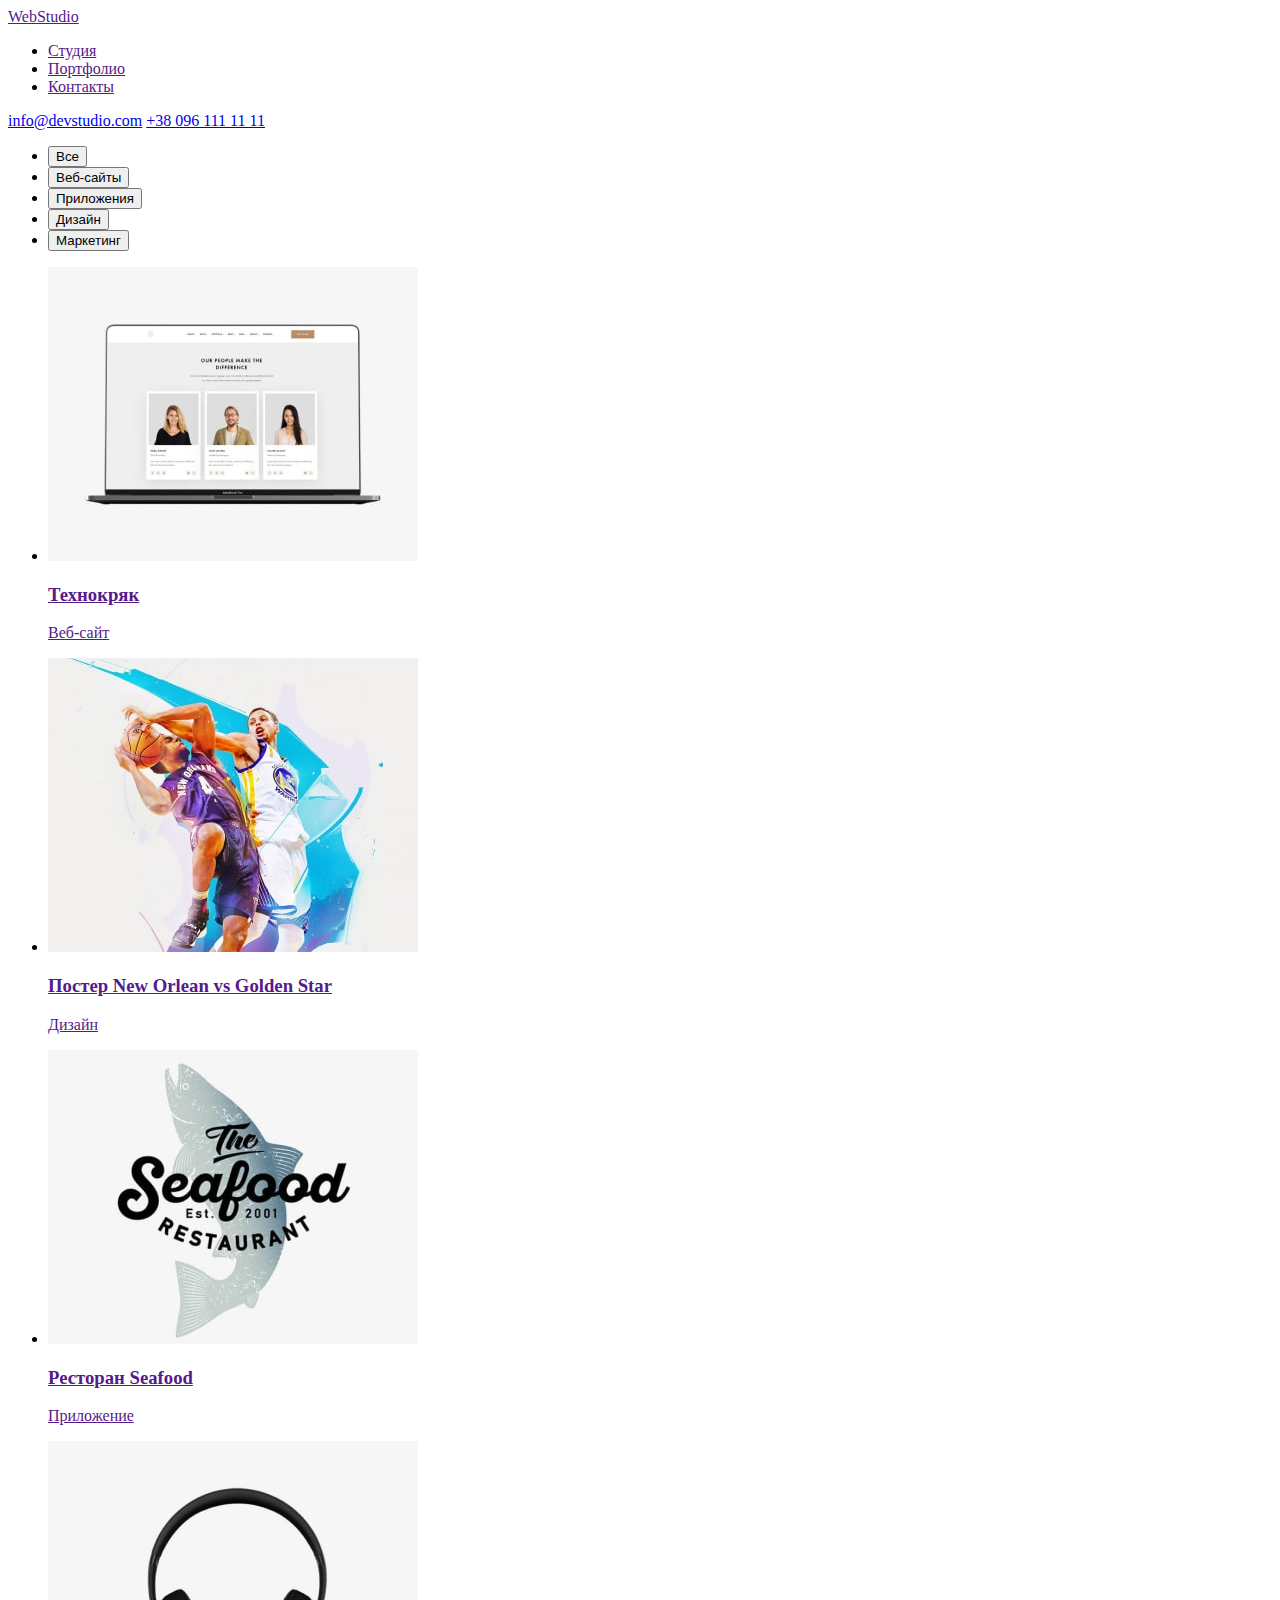
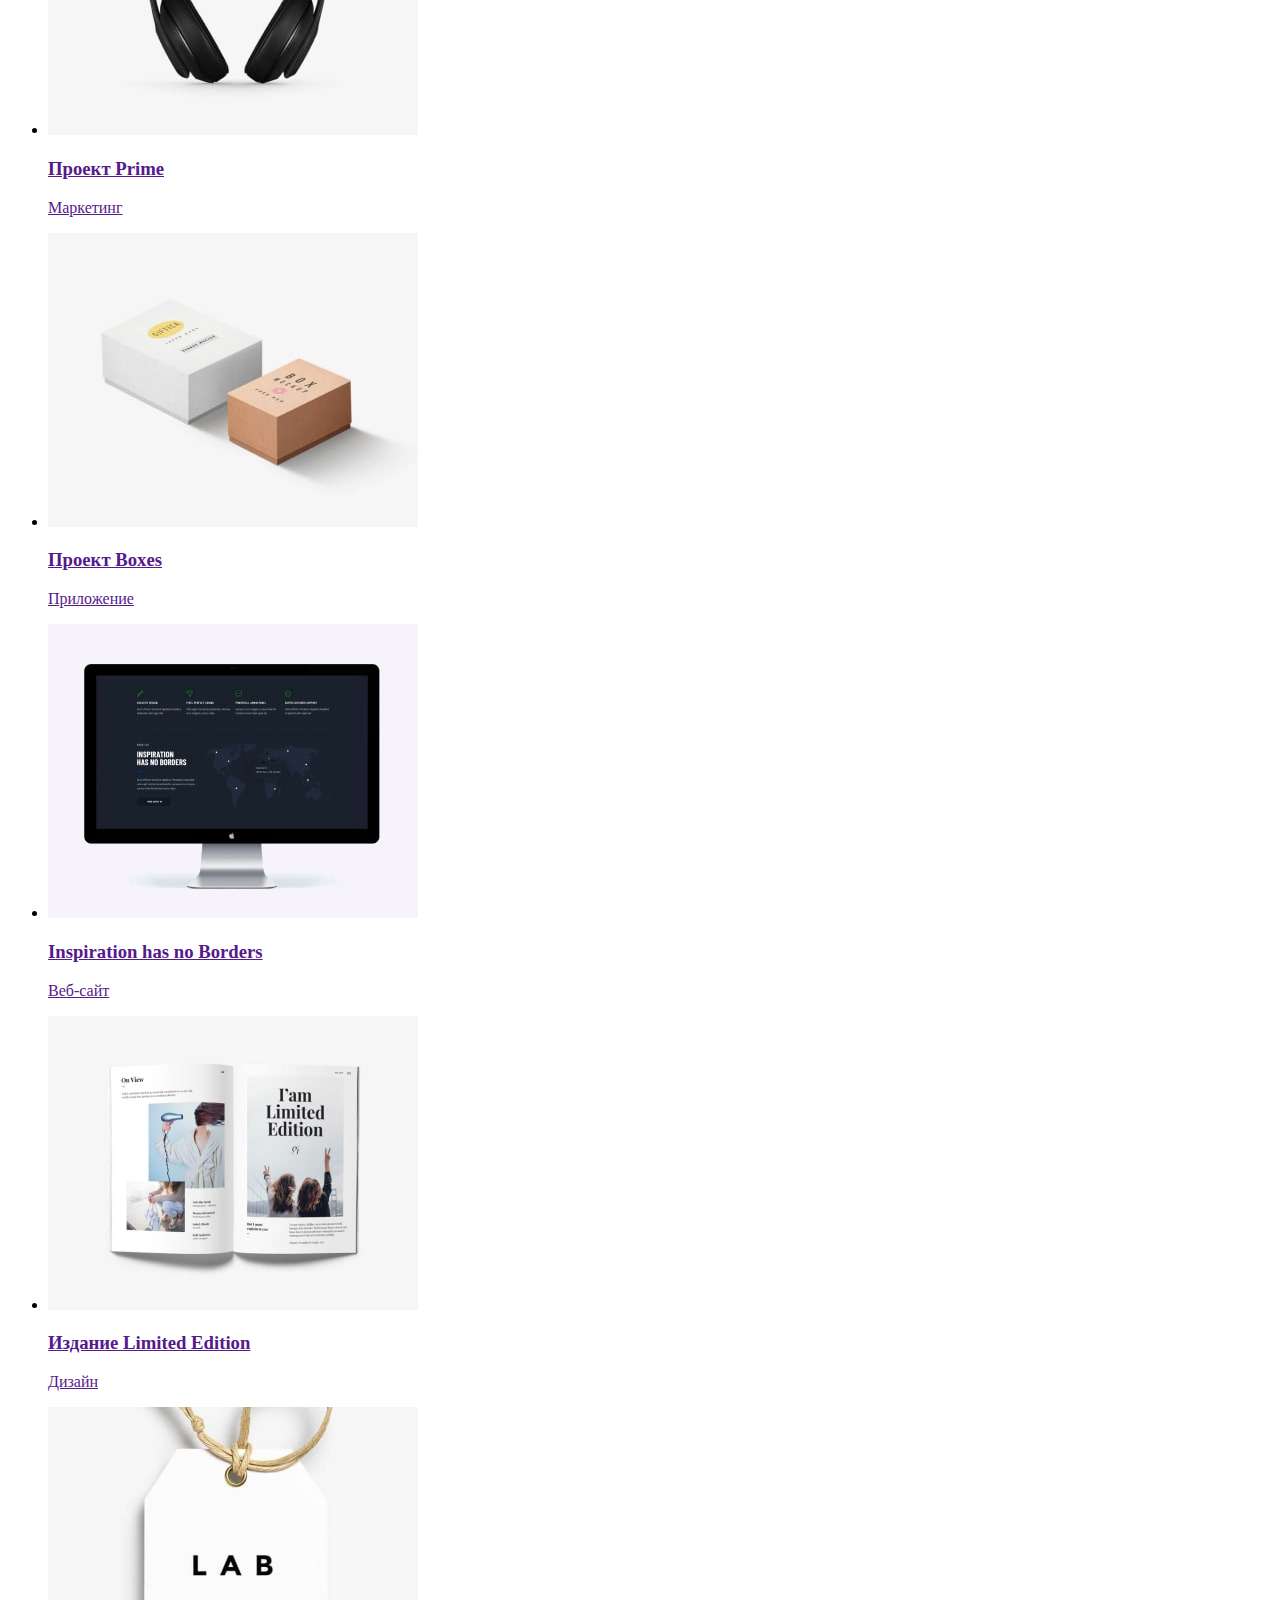
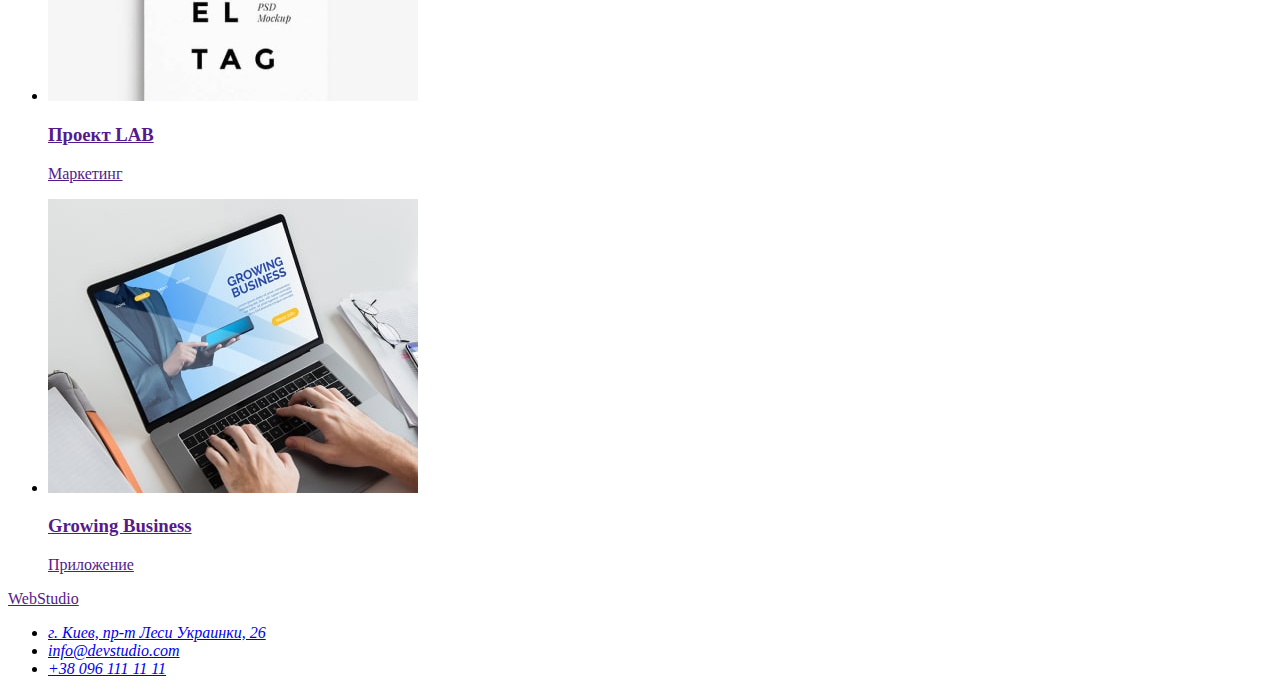
==== portfolio.html @ c8515ba2 "hw2+css" ====
<!DOCTYPE html>
<html lang="ru">

<head>
    <meta charset="UTF-8">
    <meta http-equiv="X-UA-Compatible" content="IE=edge">
    <meta name="viewport" content="width=device-width, initial-scale=1.0">
    <title>Web Studio/Porfolio</title>
    <link rel="preconnect" href="https://fonts.googleapis.com">
    <link rel="preconnect" href="https://fonts.gstatic.com" crossorigin>
    <link
        href="https://fonts.googleapis.com/css2?family=Raleway:wght@700&family=Roboto:wght@400;500;700;900&display=swap"
        rel="stylesheet">
    <link rel="stylesheet" href="./CSS/styles.css">
</head>

<body>
    <!----------------------шапка сайта-------------->
    <header class="header">
        <nav class="header-navigation">
            <a lang="en" href="" class="site-logo link"> <span>Web</span>Studio</a>
            <ul class="header-list list">
                <li class="header-item">
                    <a class="header-link link" href="">Студия</a>
                </li>
                <li class="header-item">
                    <a class="header-link link" href="">Портфолио</a>
                </li>
                <li class="header-item">
                    <a class="header-link link" href="">Контакты</a>
                </li>
            </ul>
        </nav>
        <div class="header-info">
            <a class="header-mail link" href="mailto:info@devstudio.com">info@devstudio.com</a>
            <a class="header-tel link" href="tel:+380961111111">+38 096 111 11 11</a>
        </div>
    </header>
    <!--Oсновной контент-->
    <main>
        <!---------------------фильтры-------------->
        <section class="portfolio">
            <div class="filter-list">
                <ul class="portfolio-list list">
                    <li class="filter-item"><button class="filter-button" type="button">Все</button></li>
                    <li class="filter-item"><button class="filter-button" type="button">Веб-сайты</button></li>
                    <li class="filter-item"><button class="filter-button" type="button">Приложения</button></li>
                    <li class="filter-item"><button class="filter-button" type="button">Дизайн</button></li>
                    <li class="filter-item"><button class="filter-button" type="button">Маркетинг</button></li>
                </ul>
            </div>
            <!---------------портфолио------------->
            <div>
                <ul class="portfolio-list list">
                    <li class="portfolio-item">
                        <a class="portfolio-link link" href="">
                            <img src="./images/projects/notebook.jpg" alt="ноутбук" width="370" height="294">
                            <h3 class="title-name">Технокряк</h3>
                            <p class="filter">Веб-сайт</p>
                        </a>
                    </li>
                    <li class="portfolio-item">
                        <a class="portfolio-link link" href="">
                            <img src="./images/projects/basket.jpg" alt="баскетбол" width="370" height="294">
                            <h3 class="title-name">Постер New Orlean vs Golden Star</h3>
                            <p class="filter">Дизайн</p>
                        </a>
                    </li>
                    <li class="portfolio-item">
                        <a class="portfolio-link link" href="">
                            <img src="./images/projects/logoapp.jpg" alt="лого ресторана" width="370" height="294">
                            <h3 class="title-name">Ресторан Seafood</h3>
                            <p class="filter">Приложение</p>
                        </a>
                    </li>
                    <li class="portfolio-item">
                        <a class="portfolio-link link" href="">
                            <img src="./images/projects/headphones.jpg" alt="наушники" width="370" height="294">
                            <h3 class="title-name">Проект Prime</h3>
                            <p class="filter">Маркетинг</p>
                        </a>
                    </li>
                    <li class="portfolio-item">
                        <a class="portfolio-link link" href="">
                            <img src="./images/projects/boxes.jpg" alt="короба" width="370" height="294">
                            <h3 class="title-name">Проект Boxes</h3>
                            <p class="filter">Приложение</p>
                        </a>
                    </li>
                    <li class="portfolio-item">
                        <a class="portfolio-link link" href="">
                            <img src="./images/projects/desk.jpg" alt="монитор" width="370" height="294">
                            <h3 class="title-name">Inspiration has no Borders</h3>
                            <p class="filter">Веб-сайт</p>
                        </a>
                    </li>
                    <li class="portfolio-item">
                        <a class="portfolio-link link" href="">
                            <img src="./images/projects/book.jpg" alt="журнал" width="370" height="294">
                            <h3 class="title-name">Издание Limited Edition</h3>
                            <p class="filter">Дизайн</p>
                        </a>
                    </li>
                    <li class="portfolio-item">
                        <a class="portfolio-link link" href="">
                            <img src="./images/projects/label.jpg" alt="этикетка" width="370" height="294">
                            <h3 class="title-name">Проект LAB</h3>
                            <p class="filter">Маркетинг</p>
                        </a>
                    </li>
                    <li class="portfolio-item">
                        <a class="portfolio-link link" href="">
                            <img src="./images/projects/laptop.jpg" alt="нэтбук" width="370" height="294">
                            <h3 class="title-name">Growing Business</h3>
                            <p class="filter">Приложение</p>
                        </a>
                    </li class="portfolio-item">

                </ul>
            </div>
        </section>
    </main>
    <!-----------------подвал сайта---------------->
    <footer class="footer">
        <a lang="en" href="" class="footer-site-logo link"> <span>Web</span>Studio</a>
        <address>
            <ul class="address-list list">
                <li><a class="addres-city link" href="https://goo.gl/maps/S4capbAonis65CzF8" target="blank"
                        rel="noopener noreferrer">г. Киев,
                        пр-т Леси Украинки, 26</a></li>
                <li><a class="address-link link" href="mailto:info@devstudio.com">info@devstudio.com</a></li>
                <li><a class="address-link link" href="tel:+380961111111">+38 096 111 11 11</a></li>
            </ul>
        </address>
    </footer>

</body>

</html>
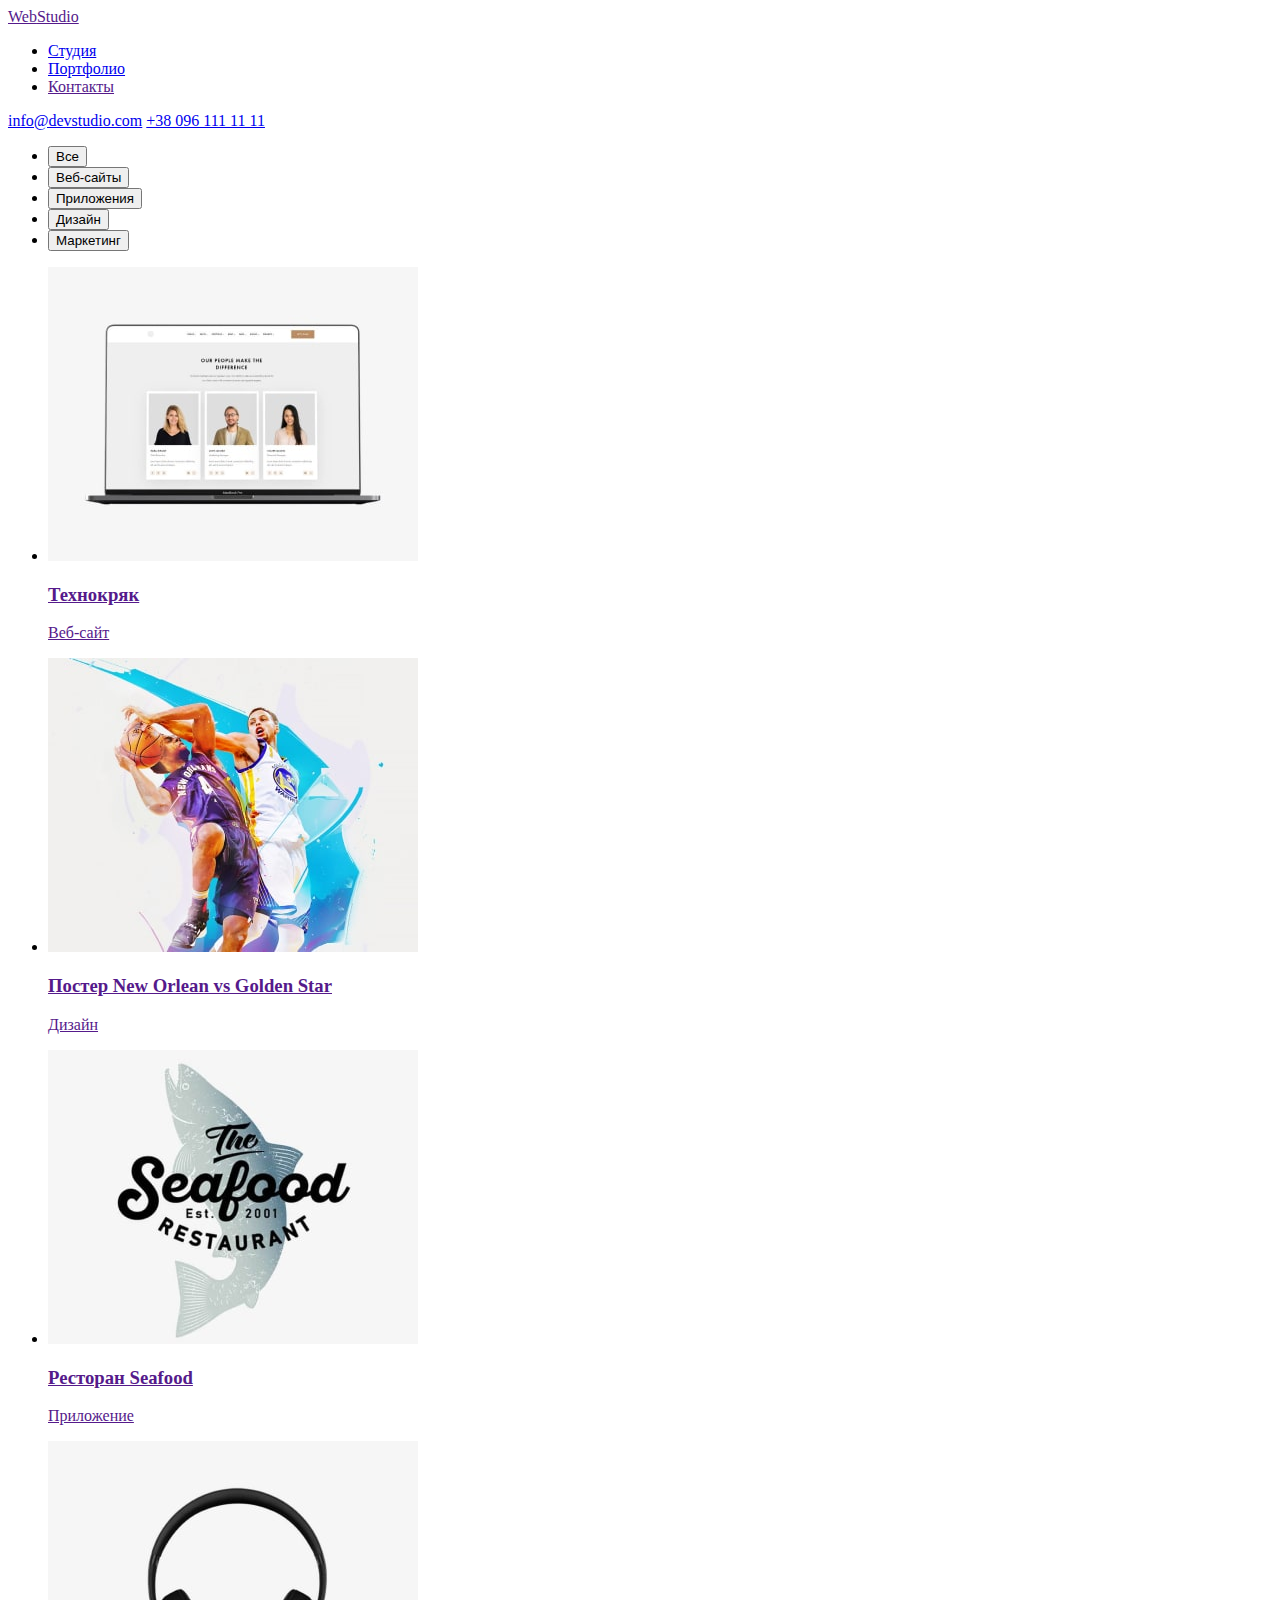
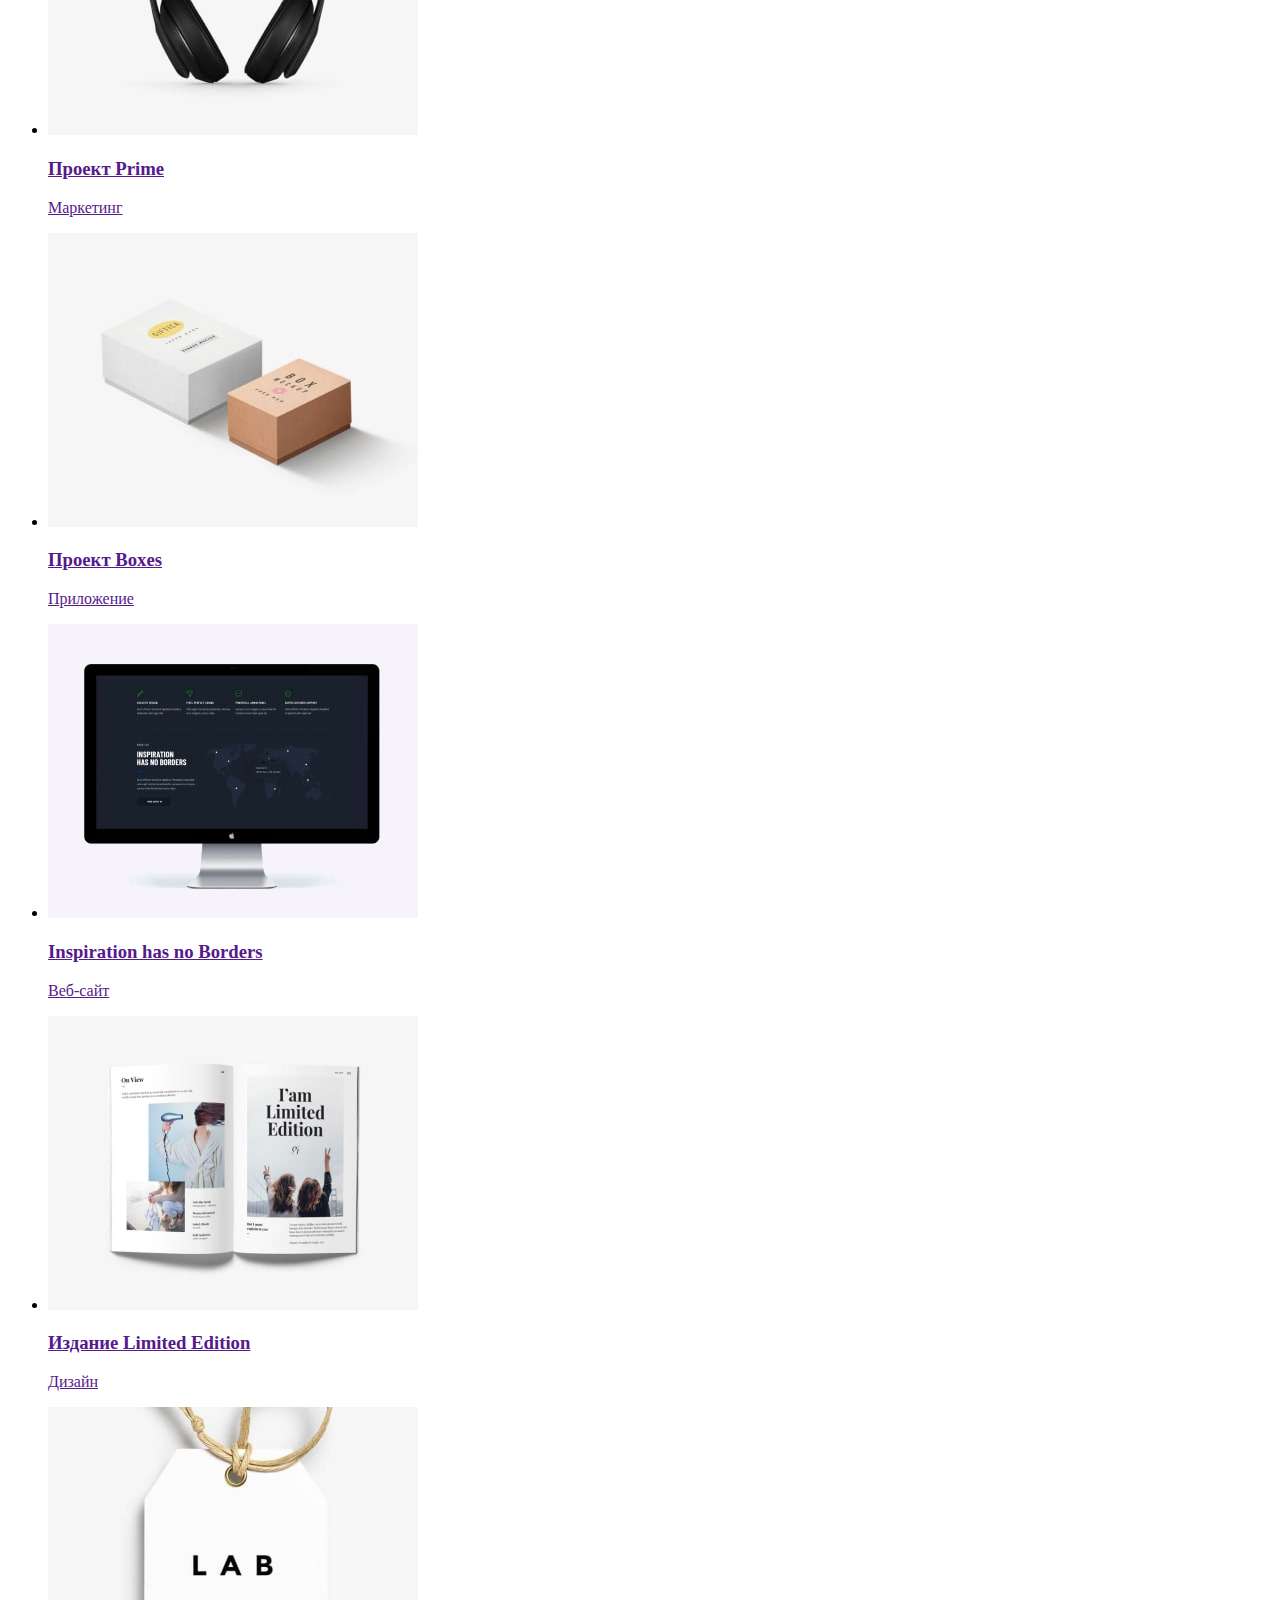
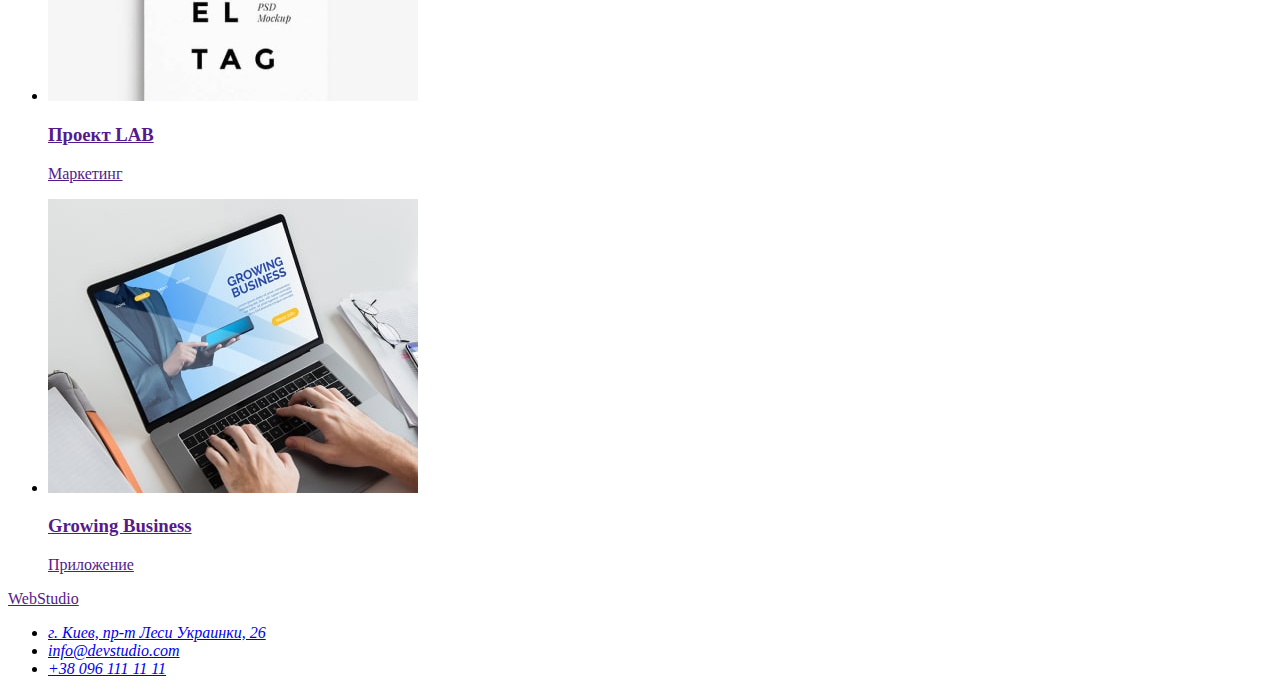
==== commit 4c7c7748: "поправки" ====
--- a/portfolio.html
+++ b/portfolio.html
@@ -21,10 +21,10 @@
             <a lang="en" href="" class="site-logo link"> <span>Web</span>Studio</a>
             <ul class="header-list list">
                 <li class="header-item">
-                    <a class="header-link link" href="">Студия</a>
+                    <a class="header-link link" href="./index.html">Студия</a>
                 </li>
                 <li class="header-item">
-                    <a class="header-link link" href="">Портфолио</a>
+                    <a class="header-link link" href="./portfolio.html">Портфолио</a>
                 </li>
                 <li class="header-item">
                     <a class="header-link link" href="">Контакты</a>
@@ -114,7 +114,7 @@
                             <h3 class="title-name">Growing Business</h3>
                             <p class="filter">Приложение</p>
                         </a>
-                    </li class="portfolio-item">
+                    </li>
 
                 </ul>
             </div>
@@ -133,7 +133,6 @@
             </ul>
         </address>
     </footer>
-
 </body>
 
 </html>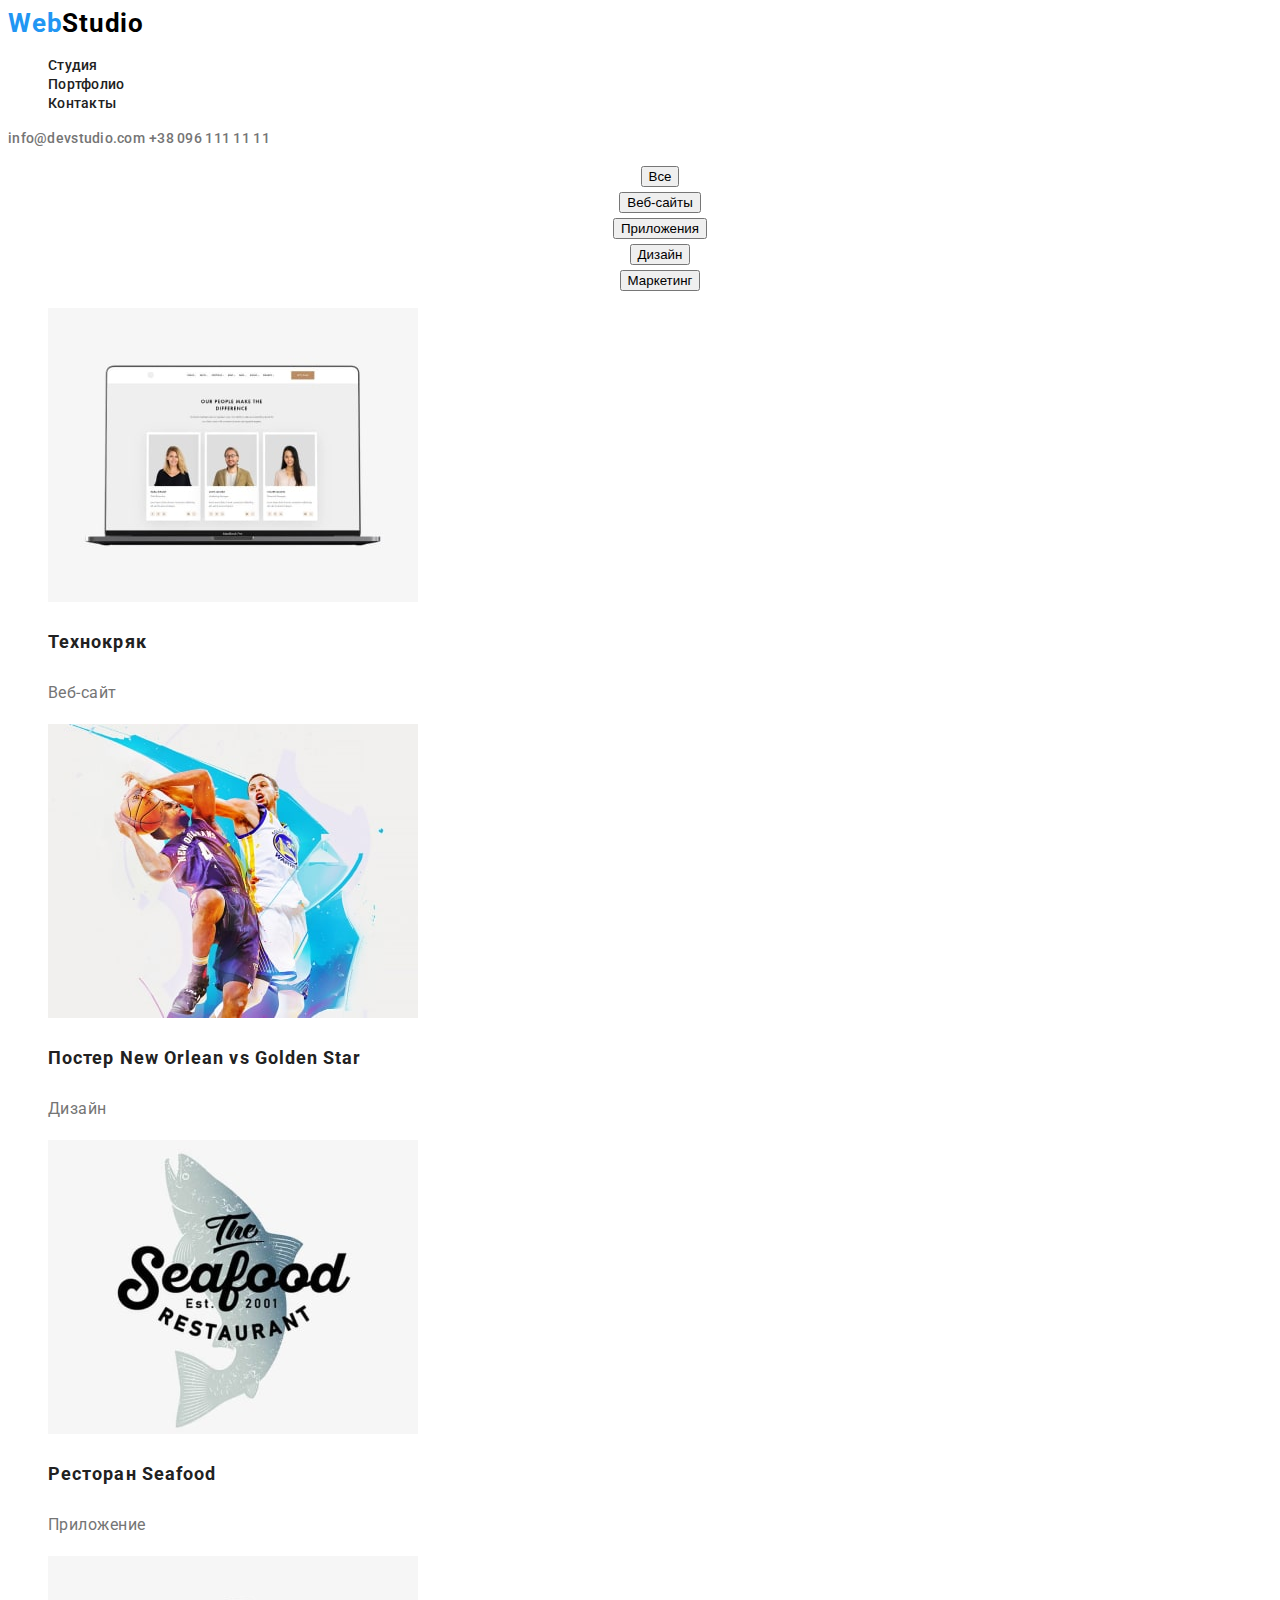
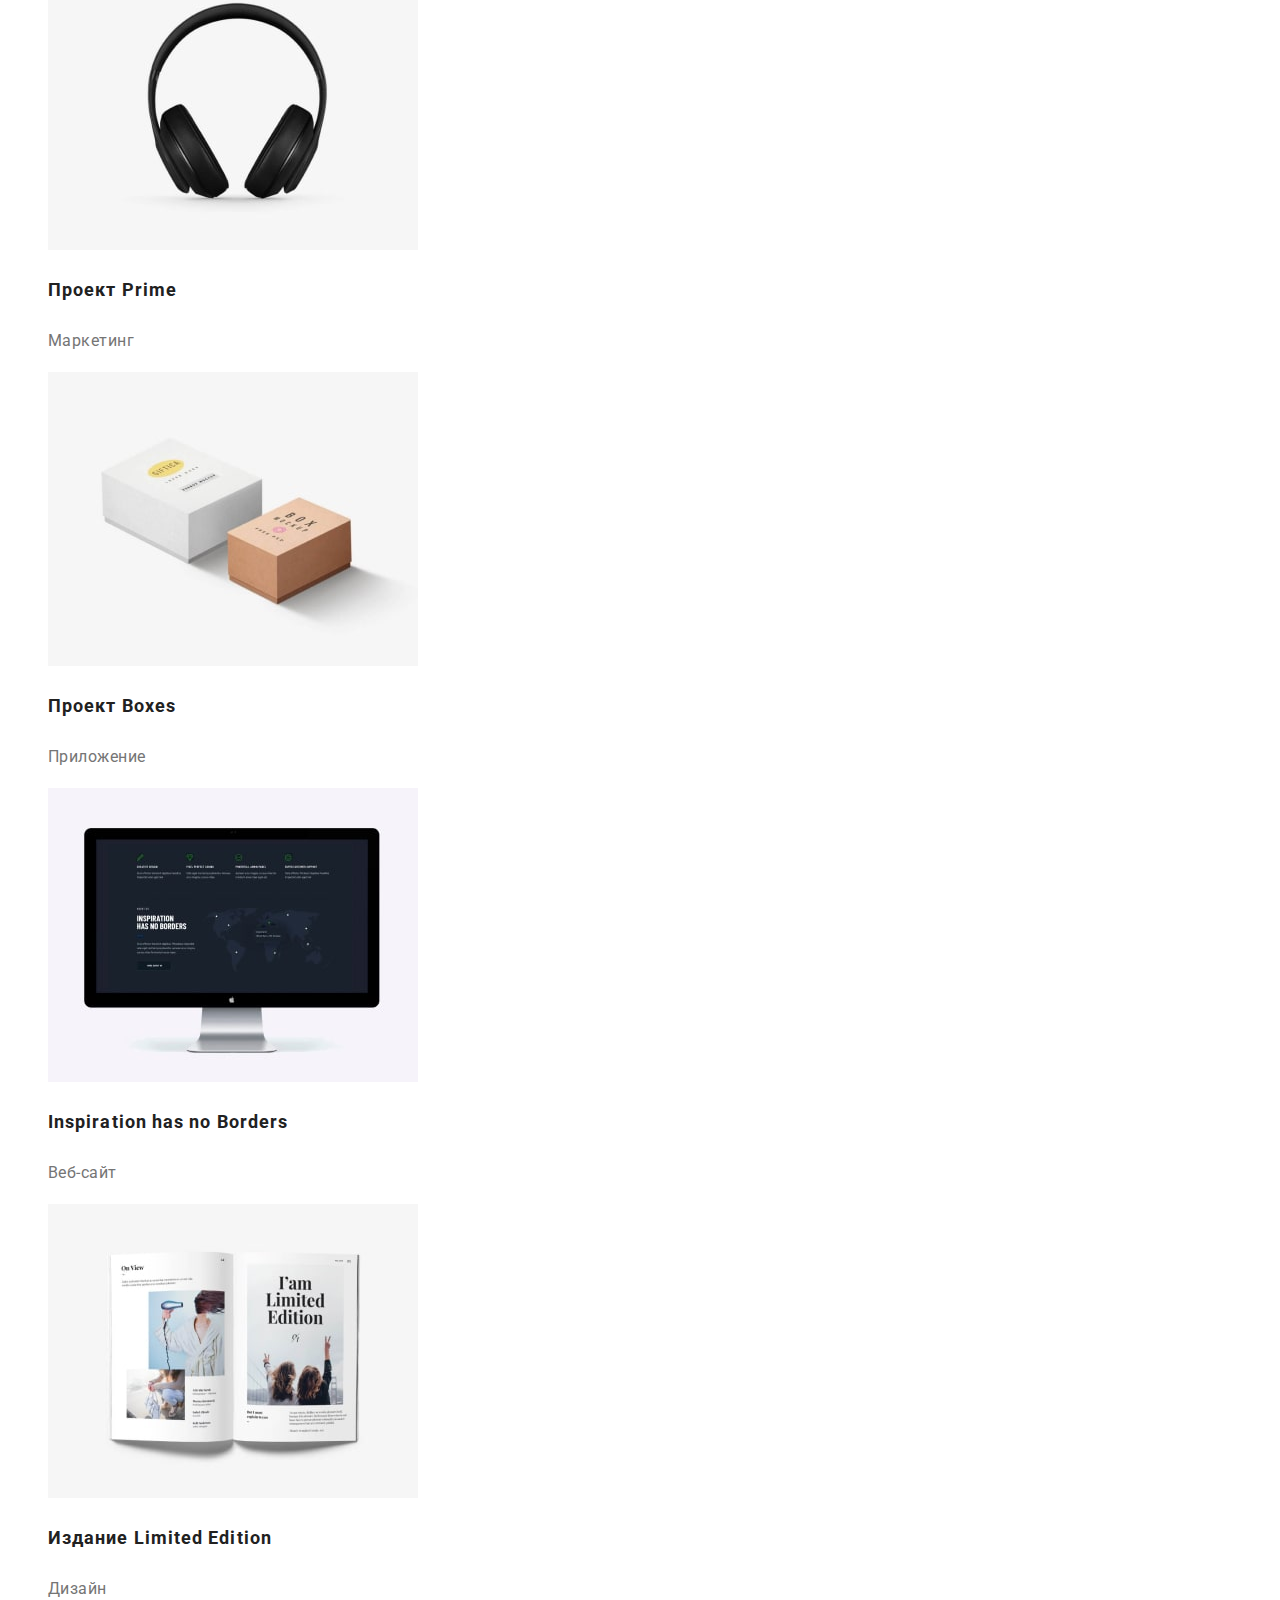
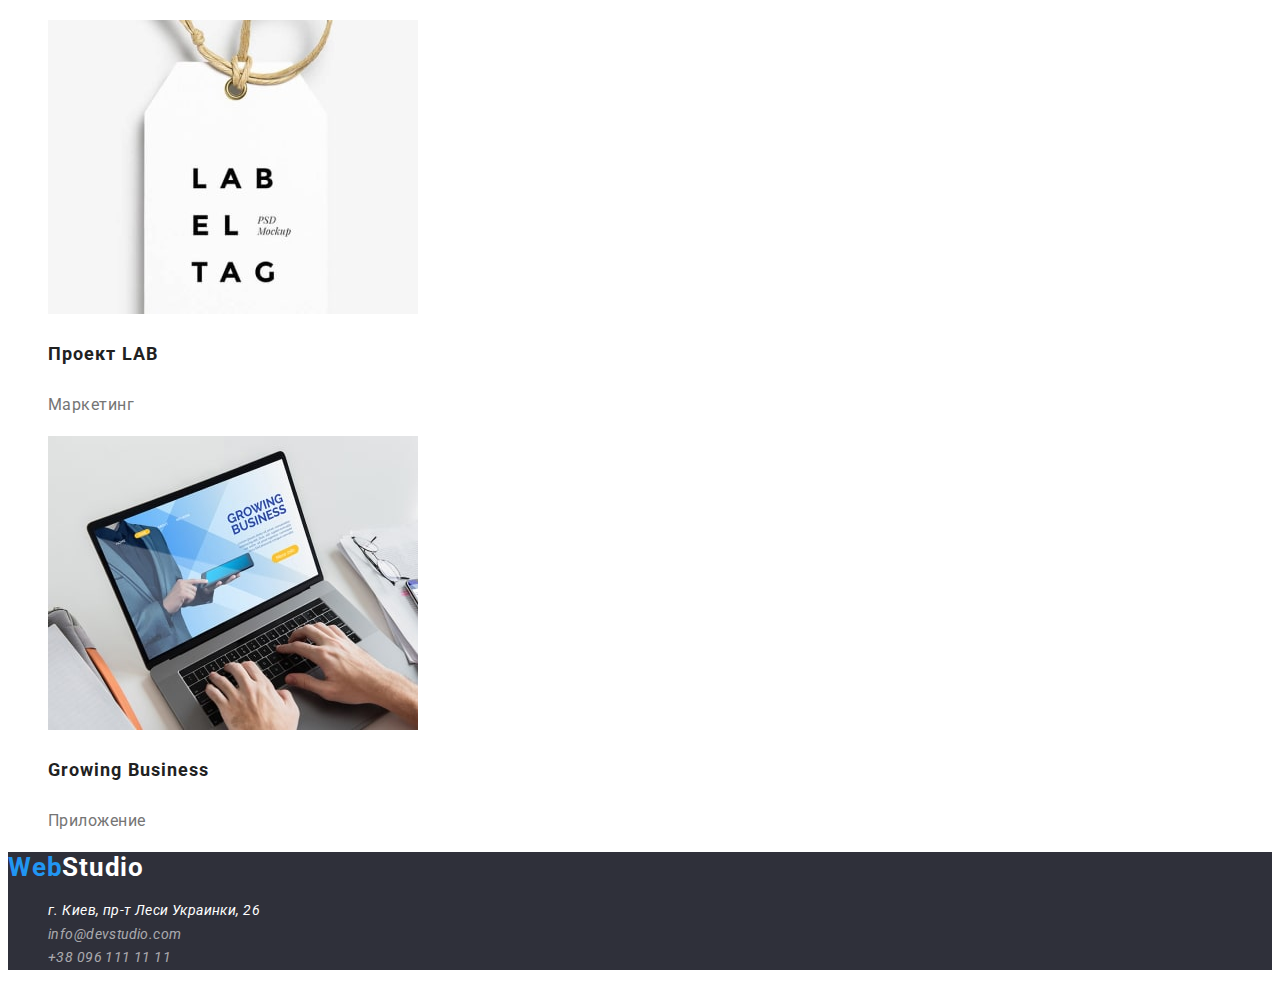
==== commit 0c06b256: "правки3" ====
--- a/portfolio.html
+++ b/portfolio.html
@@ -11,7 +11,7 @@
     <link
         href="https://fonts.googleapis.com/css2?family=Raleway:wght@700&family=Roboto:wght@400;500;700;900&display=swap"
         rel="stylesheet">
-    <link rel="stylesheet" href="./CSS/styles.css">
+    <link rel="stylesheet" href="./css/styles.css">
 </head>
 
 <body>
--- a/css/styles.css
+++ b/css/styles.css
@@ -0,0 +1,244 @@
+:root {
+  --main-title-color: #ffffff;
+  --secondary-title-color: #212121;
+  --main-text-color: #757575;
+  --secondary-text-color: #ffffff99;
+  --accent-color: #2196f3;
+}
+
+body {
+  font-family: "Roboto", sans-serif;
+}
+
+button {
+  cursor: pointer;
+}
+
+.site-logo {
+  font-weight: bold;
+  font-size: 26px;
+  line-height: 1.19;
+  letter-spacing: 0.03em;
+  color: #000000;
+}
+span {
+  color: var(--accent-color);
+}
+
+.list {
+  list-style: none;
+}
+
+.link {
+  text-decoration: none;
+}
+
+/*-----------------шапка сайта--------------*/
+
+.header {
+  background-color: var(--main-title-color);
+}
+
+.header-link {
+  font-weight: 500;
+  font-size: 14px;
+  line-height: 1.14;
+  letter-spacing: 0.02em;
+  color: var(--secondary-title-color);
+}
+
+.header-link:hover,
+.header-link:focus {
+  color: var(--accent-color);
+}
+
+.header-mail,
+.header-tel {
+  font-weight: 500;
+  font-size: 14px;
+  line-height: 1.14;
+  letter-spacing: 0.02em;
+  color: var(--main-text-color);
+}
+
+.header-mail:hover,
+.header-mail:focus,
+.header-tel:hover,
+.header-tel:focus {
+  color: var(--accent-color);
+}
+
+/*------------Oсновной контент----------*/
+
+.hero {
+  background-color: #2f303a;
+}
+
+.title {
+  font-weight: 900;
+  font-size: 44px;
+  line-height: 1.36;
+  text-align: center;
+  letter-spacing: 0.06em;
+  text-transform: uppercase;
+  color: var(--main-title-color);
+}
+
+.center-button {
+  font-weight: bold;
+  font-size: 16px;
+  line-height: 1.88;
+  display: flex;
+  align-items: center;
+  text-align: center;
+  letter-spacing: 0.06em;
+  color: var(--main-title-color);
+  background-color: var(--accent-color);
+}
+
+/*---------------наши преимущества-----------------*/
+
+.our-advantages {
+  background-color: var(--main-title-color);
+}
+
+.advantages-title {
+  font-weight: bold;
+  font-size: 14px;
+  line-height: 1.14;
+  letter-spacing: 0.03em;
+  text-transform: uppercase;
+  color: var(--secondary-title-color);
+}
+
+.description {
+  font-weight: normal;
+  font-size: 14px;
+  line-height: 1.71;
+  letter-spacing: 0.03em;
+  color: var(--main-text-color);
+}
+
+/*---------------наши навыки-----------------*/
+
+.our-skills {
+  background-color: var(--main-title-color);
+}
+
+.skills-title {
+  font-weight: bold;
+  font-size: 36px;
+  line-height: 1.17;
+  text-align: center;
+  letter-spacing: 0.03em;
+  color: var(--secondary-title-color);
+}
+
+/*-----------наша команда----------*/
+.our-team {
+  background: #f5f4fa;
+}
+
+.team-title {
+  font-weight: bold;
+  font-size: 36px;
+  line-height: 1.17;
+  text-align: center;
+  letter-spacing: 0.03em;
+  color: var(--secondary-title-color);
+}
+
+.name {
+  font-weight: 500;
+  font-size: 16px;
+  line-height: 1.19;
+  text-align: center;
+  letter-spacing: 0.03em;
+  color: var(--secondary-title-color);
+}
+
+.tech-skill {
+  font-weight: normal;
+  font-size: 16px;
+  line-height: 1.19;
+  text-align: center;
+  letter-spacing: 0.03em;
+  color: var(--main-text-color);
+}
+
+/*-----------------подвал сайта------------------*/
+
+.footer {
+  background-color: #2f303a;
+}
+
+.footer-site-logo {
+  font-weight: bold;
+  font-size: 26px;
+  line-height: 1.19;
+  letter-spacing: 0.03em;
+  color: var(--main-title-color);
+}
+
+.addres-city {
+  font-weight: normal;
+  font-size: 14px;
+  line-height: 1.71;
+  letter-spacing: 0.03em;
+  color: var(--main-title-color);
+}
+
+.addres-city:hover,
+.addres-city:focus {
+  color: var(--accent-color);
+}
+
+.address-link {
+  font-weight: normal;
+  font-size: 14px;
+  line-height: 1.71;
+  letter-spacing: 0.03em;
+  color: rgba(255, 255, 255, 0.6);
+}
+
+.address-link:hover,
+.address-link:focus {
+  color: var(--accent-color);
+}
+
+/*--------------портфолио-----------------*/
+
+.portfolio {
+  background-color: var(--main-title-color);
+}
+
+.filter-item {
+  font-weight: 500;
+  font-size: 16px;
+  line-height: 1.62;
+  text-align: center;
+  letter-spacing: 0.03em;
+  color: var(--secondary-title-color);
+}
+
+.filter-button:hover,
+.filter-button:focus {
+  color: var(--main-title-color);
+  background-color: var(--accent-color);
+}
+
+.title-name {
+  font-weight: bold;
+  font-size: 18px;
+  line-height: 2;
+  letter-spacing: 0.06em;
+  color: var(--secondary-title-color);
+}
+
+.filter {
+  font-weight: normal;
+  font-size: 16px;
+  line-height: 1.87;
+  letter-spacing: 0.03em;
+  color: var(--main-text-color);
+}
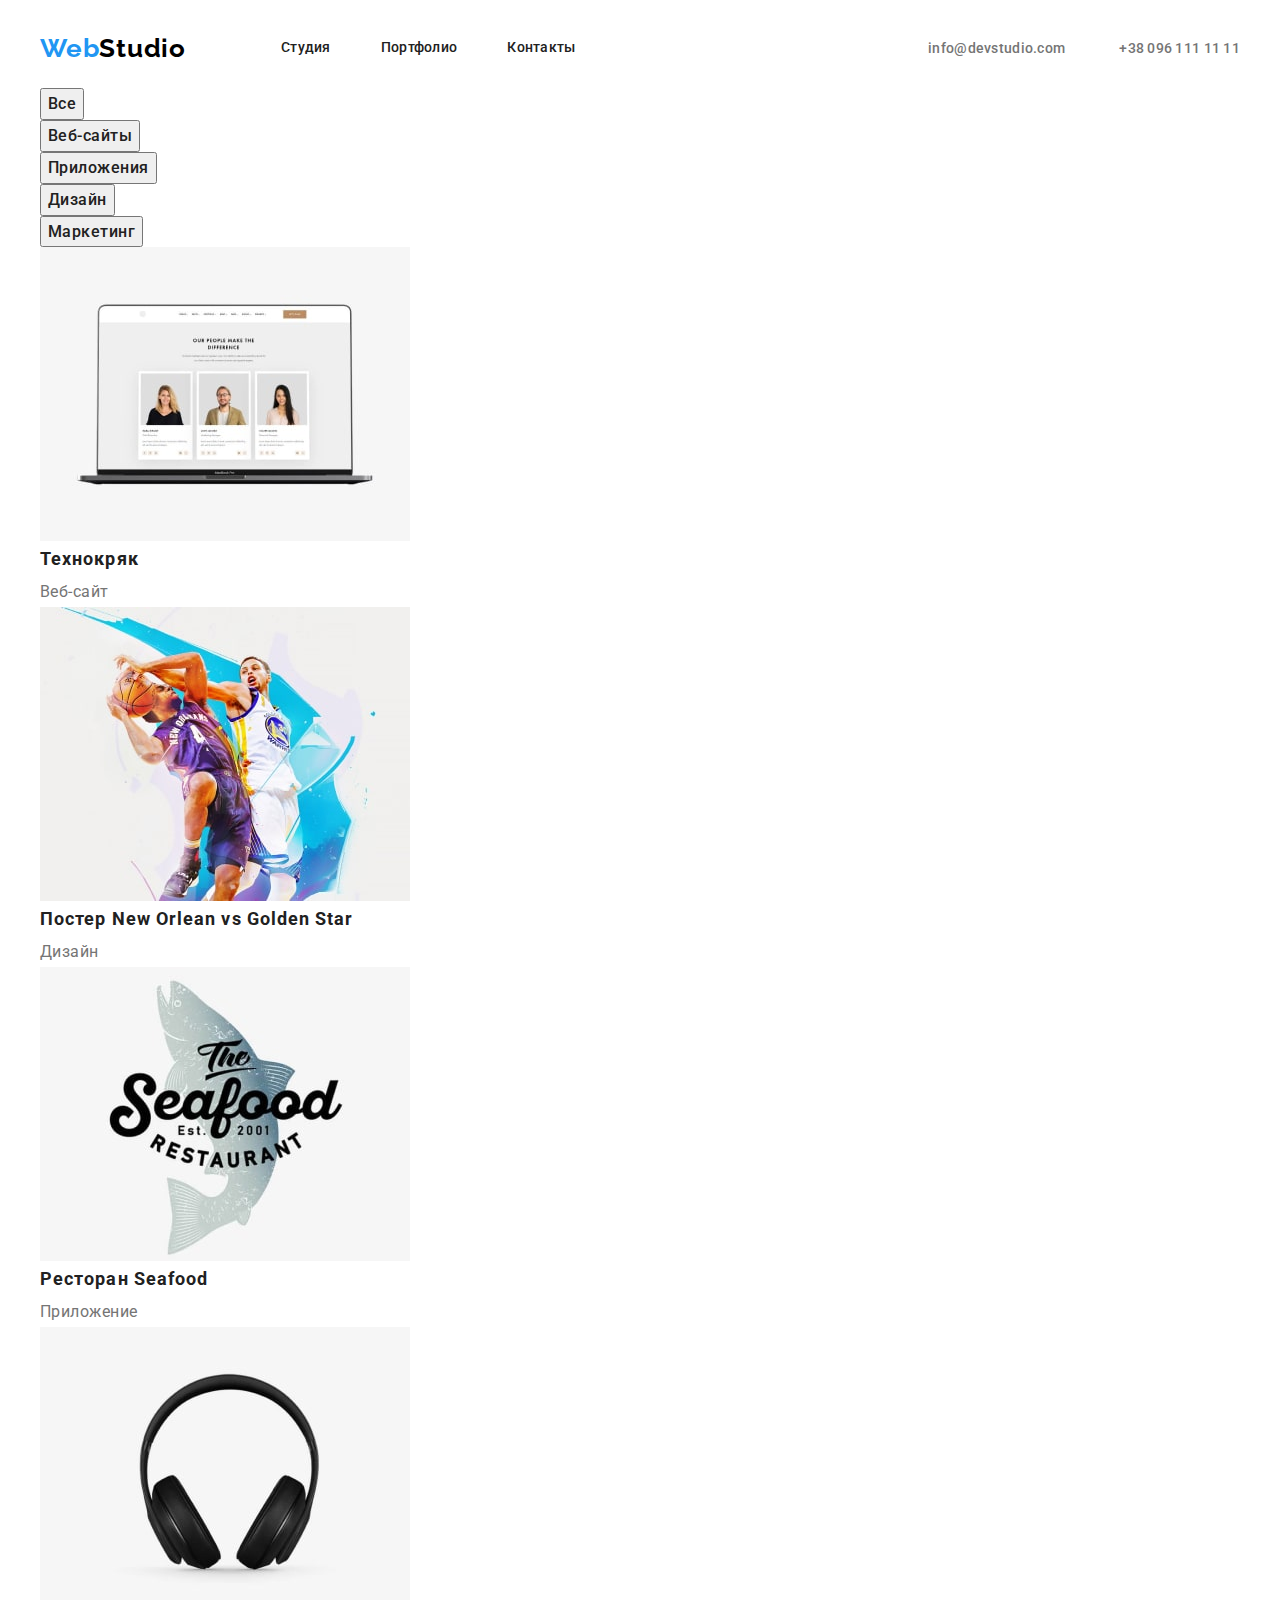
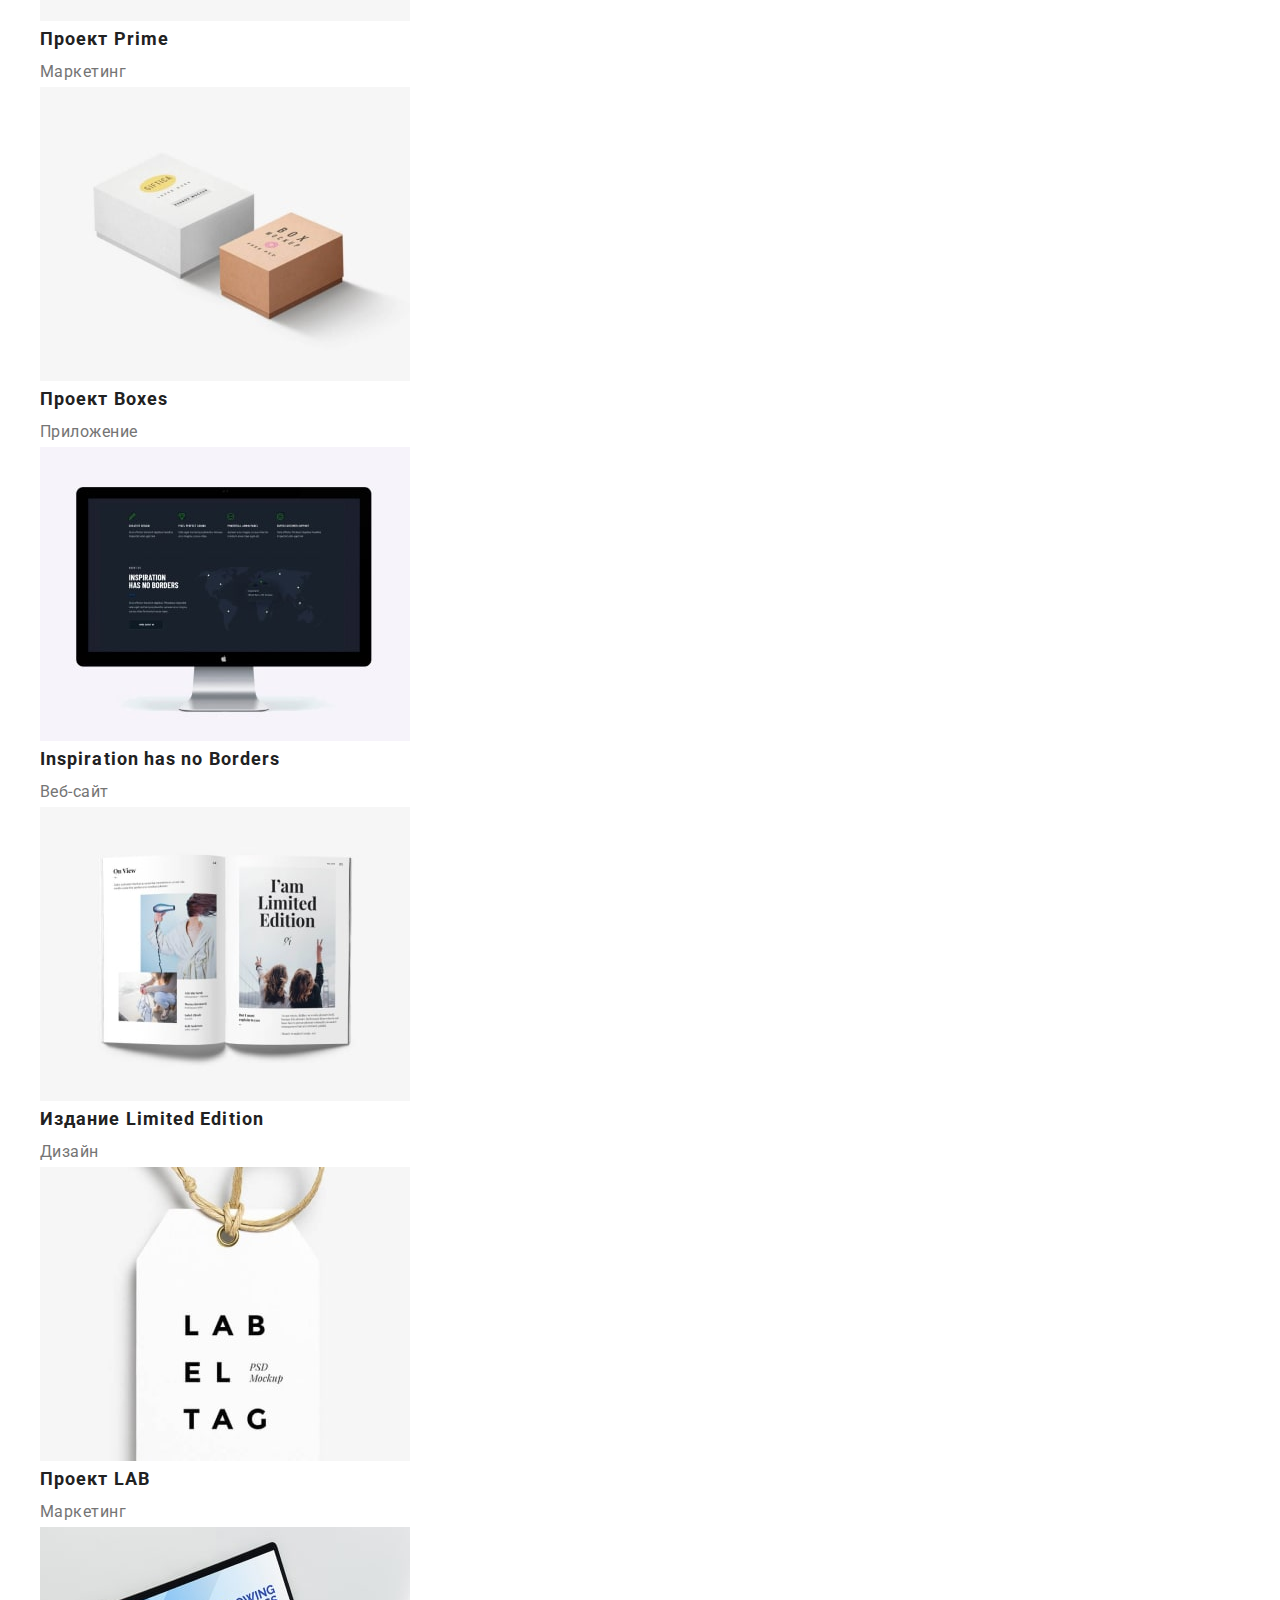
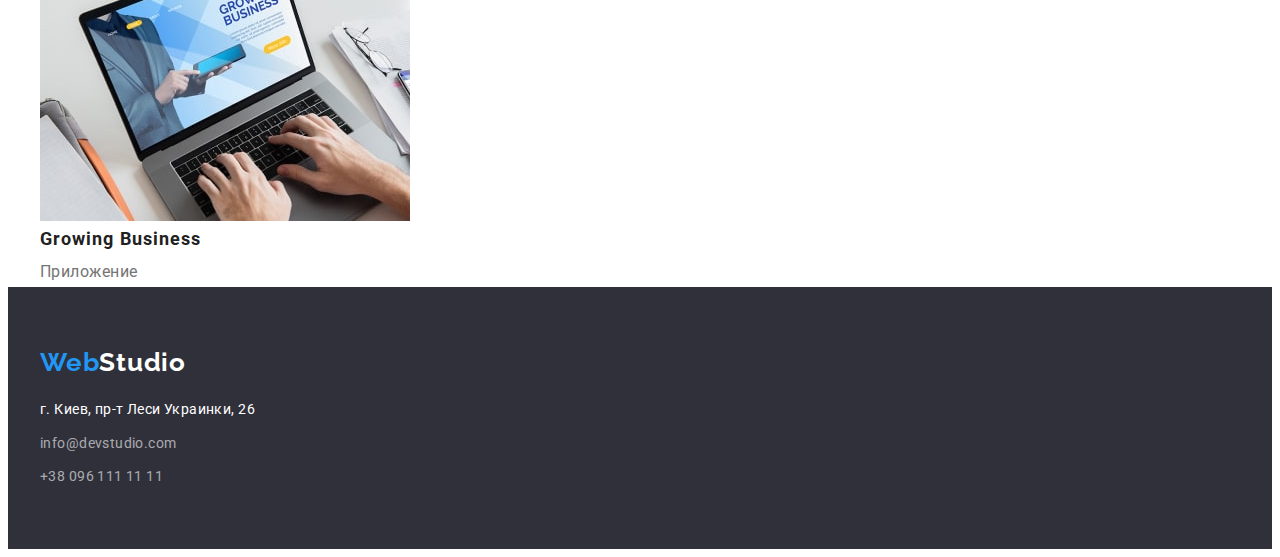
==== commit 375b6ddb: "hw3" ====
--- a/portfolio.html
+++ b/portfolio.html
@@ -11,12 +11,16 @@
     <link
         href="https://fonts.googleapis.com/css2?family=Raleway:wght@700&family=Roboto:wght@400;500;700;900&display=swap"
         rel="stylesheet">
+        <link rel="stylesheet" href="https://cdnjs.cloudflare.com/ajax/libs/modern-normalize/1.1.0/modern-normalize.min.css"
+            integrity="sha512-wpPYUAdjBVSE4KJnH1VR1HeZfpl1ub8YT/NKx4PuQ5NmX2tKuGu6U/JRp5y+Y8XG2tV+wKQpNHVUX03MfMFn9Q=="
+            crossorigin="anonymous" referrerpolicy="no-referrer" />
     <link rel="stylesheet" href="./css/styles.css">
 </head>
 
 <body>
     <!----------------------шапка сайта-------------->
     <header class="header">
+        <div class="container">
         <nav class="header-navigation">
             <a lang="en" href="" class="site-logo link"> <span>Web</span>Studio</a>
             <ul class="header-list list">
@@ -35,11 +39,12 @@
             <a class="header-mail link" href="mailto:info@devstudio.com">info@devstudio.com</a>
             <a class="header-tel link" href="tel:+380961111111">+38 096 111 11 11</a>
         </div>
+        </div>
     </header>
     <!--Oсновной контент-->
     <main>
         <!---------------------фильтры-------------->
-        <section class="portfolio">
+        <section class="portfolio container">
             <div class="filter-list">
                 <ul class="portfolio-list list">
                     <li class="filter-item"><button class="filter-button" type="button">Все</button></li>
@@ -122,17 +127,20 @@
     </main>
     <!-----------------подвал сайта---------------->
     <footer class="footer">
+        <div class="conteiner footer-conteiner">
         <a lang="en" href="" class="footer-site-logo link"> <span>Web</span>Studio</a>
         <address>
             <ul class="address-list list">
                 <li><a class="addres-city link" href="https://goo.gl/maps/S4capbAonis65CzF8" target="blank"
                         rel="noopener noreferrer">г. Киев,
                         пр-т Леси Украинки, 26</a></li>
-                <li><a class="address-link link" href="mailto:info@devstudio.com">info@devstudio.com</a></li>
+                <li class="mail"><a class="address-link link" href="mailto:info@devstudio.com">info@devstudio.com</a></li>
                 <li><a class="address-link link" href="tel:+380961111111">+38 096 111 11 11</a></li>
             </ul>
         </address>
+        </div>
     </footer>
+
 </body>
 
 </html>--- a/css/styles.css
+++ b/css/styles.css
@@ -4,17 +4,43 @@
   --main-text-color: #757575;
   --secondary-text-color: #ffffff99;
   --accent-color: #2196f3;
+  --card-shadow: 0px 2px 1px -1px rgba(0, 0, 0, 0.2),
+    0px 1px 1px 0px rgba(0, 0, 0, 0.14), 0px 1px 3px 0px rgba(0, 0, 0, 0.12);
 }
 
 body {
   font-family: "Roboto", sans-serif;
 }
 
+p,
+h1,
+h2,
+h3,
+h4,
+h5,
+h6 {
+  margin-top: 0;
+  margin-bottom: 0;
+}
+
+img {
+  display: block;
+  max-width: 100%;
+  height: auto;
+}
+
+ul {
+  margin-top: 0;
+  margin-bottom: 0;
+  padding-left: 0;
+}
+
 button {
   cursor: pointer;
 }
 
 .site-logo {
+  font-family: Raleway, sans-serif;
   font-weight: bold;
   font-size: 26px;
   line-height: 1.19;
@@ -35,16 +61,49 @@
 
 /*-----------------шапка сайта--------------*/
 
+.container {
+  width: 1200px;
+  padding-left: 15px;
+  padding-right: 15px;
+  margin: 0 auto;
+}
+
 .header {
   background-color: var(--main-title-color);
 }
 
+.header .container {
+  display: flex;
+  align-items: center;
+}
+
+.site-logo {
+  display: flex;
+  margin-right: 95px;
+}
+
+.header-navigation {
+  display: flex;
+  align-items: center;
+}
+
+.header-list {
+  display: flex;
+}
+
+.header-item:not(:last-child) {
+  margin-right: 50px;
+}
+
 .header-link {
+  display: block;
   font-weight: 500;
   font-size: 14px;
   line-height: 1.14;
   letter-spacing: 0.02em;
   color: var(--secondary-title-color);
+  padding-top: 32px;
+  padding-bottom: 32px;
 }
 
 .header-link:hover,
@@ -52,6 +111,14 @@
   color: var(--accent-color);
 }
 
+.header-info {
+  margin-left: auto;
+}
+
+.header-mail {
+  margin-right: 50px;
+}
+
 .header-mail,
 .header-tel {
   font-weight: 500;
@@ -59,6 +126,8 @@
   line-height: 1.14;
   letter-spacing: 0.02em;
   color: var(--main-text-color);
+  padding-top: 32px;
+  padding-bottom: 32px;
 }
 
 .header-mail:hover,
@@ -71,10 +140,18 @@
 /*------------Oсновной контент----------*/
 
 .hero {
+  min-width: 1600px;
+  height: 600px;
+  padding-top: 200px;
   background-color: #2f303a;
 }
 
+.hero-conteiner {
+  display: block;
+}
+
 .title {
+  display: block;
   font-weight: 900;
   font-size: 44px;
   line-height: 1.36;
@@ -82,18 +159,24 @@
   letter-spacing: 0.06em;
   text-transform: uppercase;
   color: var(--main-title-color);
+  margin-bottom: 30px;
 }
 
 .center-button {
+  width: 200px;
+  height: 50px;
+  border-radius: 4px;
   font-weight: bold;
   font-size: 16px;
   line-height: 1.88;
-  display: flex;
+  display: block;
   align-items: center;
   text-align: center;
   letter-spacing: 0.06em;
   color: var(--main-title-color);
   background-color: var(--accent-color);
+  margin: 0 auto;
+  border: none;
 }
 
 /*---------------наши преимущества-----------------*/
@@ -102,6 +185,29 @@
   background-color: var(--main-title-color);
 }
 
+.advantages-conteiner {
+  width: 1200px;
+  margin-left: auto;
+  margin-right: auto;
+  padding-left: 15px;
+  padding-right: 15px;
+  margin-top: 95px;
+  margin-bottom: 95px;
+}
+
+.advantages-list {
+  display: flex;
+  padding: 0;
+  margin: 0;
+  flex-wrap: wrap;
+  margin-right: -30px;
+}
+
+.advantages-list > .advantages-item {
+  flex-basis: calc(100% / 4 - 30px);
+  margin-right: 30px;
+}
+
 .advantages-title {
   font-weight: bold;
   font-size: 14px;
@@ -109,6 +215,7 @@
   letter-spacing: 0.03em;
   text-transform: uppercase;
   color: var(--secondary-title-color);
+  margin-bottom: 10px;
 }
 
 .description {
@@ -125,6 +232,21 @@
   background-color: var(--main-title-color);
 }
 
+.skills-conteiner {
+  width: 1200px;
+  margin-left: auto;
+  margin-right: auto;
+  margin-bottom: 95px;
+}
+
+.skills-list {
+  display: flex;
+}
+
+.skills-item {
+  margin-right: 30px;
+}
+
 .skills-title {
   font-weight: bold;
   font-size: 36px;
@@ -132,14 +254,42 @@
   text-align: center;
   letter-spacing: 0.03em;
   color: var(--secondary-title-color);
+  margin-bottom: 50px;
 }
 
 /*-----------наша команда----------*/
 .our-team {
   background: #f5f4fa;
+  padding-top: 95px;
+}
+
+.team-conteiner {
+  width: 1200px;
+  margin-left: auto;
+  margin-right: auto;
+}
+
+.team-list {
+  display: flex;
+  padding: 0;
+  margin: 0;
+  flex-wrap: wrap;
+  margin-right: -30px;
+}
+
+.team-list > .item {
+  background-color: #fff;
+  flex-basis: calc(100% / 4 - 30px);
+  margin-right: 30px;
+  box-shadow: 0px 2px 1px rgb(0 0 0 / 20%), 0px 1px 1px rgb(0 0 0 / 14%),
+    0px 1px 3px rgb(0 0 0 / 12%);
+  margin-bottom: 95px;
+  border-radius: 0px 0px 4px 4px;
+  margin-top: 50px;
 }
 
 .team-title {
+  display: block;
   font-weight: bold;
   font-size: 36px;
   line-height: 1.17;
@@ -155,6 +305,8 @@
   text-align: center;
   letter-spacing: 0.03em;
   color: var(--secondary-title-color);
+  margin-top: 30px;
+  margin-bottom: 10px;
 }
 
 .tech-skill {
@@ -164,6 +316,7 @@
   text-align: center;
   letter-spacing: 0.03em;
   color: var(--main-text-color);
+  margin-bottom: 30px;
 }
 
 /*-----------------подвал сайта------------------*/
@@ -172,7 +325,16 @@
   background-color: #2f303a;
 }
 
+.footer-conteiner {
+  display: block;
+  width: 1200px;
+  margin: 0 auto;
+  padding-top: 60px;
+  padding-bottom: 60px;
+}
+
 .footer-site-logo {
+  font-family: Raleway, sans-serif;
   font-weight: bold;
   font-size: 26px;
   line-height: 1.19;
@@ -180,7 +342,17 @@
   color: var(--main-title-color);
 }
 
+.address-list {
+  padding-top: 20px;
+}
+
+.mail {
+  padding-top: 10px;
+  padding-bottom: 10px;
+}
+
 .addres-city {
+  font-style: normal;
   font-weight: normal;
   font-size: 14px;
   line-height: 1.71;
@@ -194,6 +366,7 @@
 }
 
 .address-link {
+  font-style: normal;
   font-weight: normal;
   font-size: 14px;
   line-height: 1.71;
@@ -212,7 +385,9 @@
   background-color: var(--main-title-color);
 }
 
-.filter-item {
+.filter-button {
+  font-family: Roboto;
+  font-style: normal;
   font-weight: 500;
   font-size: 16px;
   line-height: 1.62;
